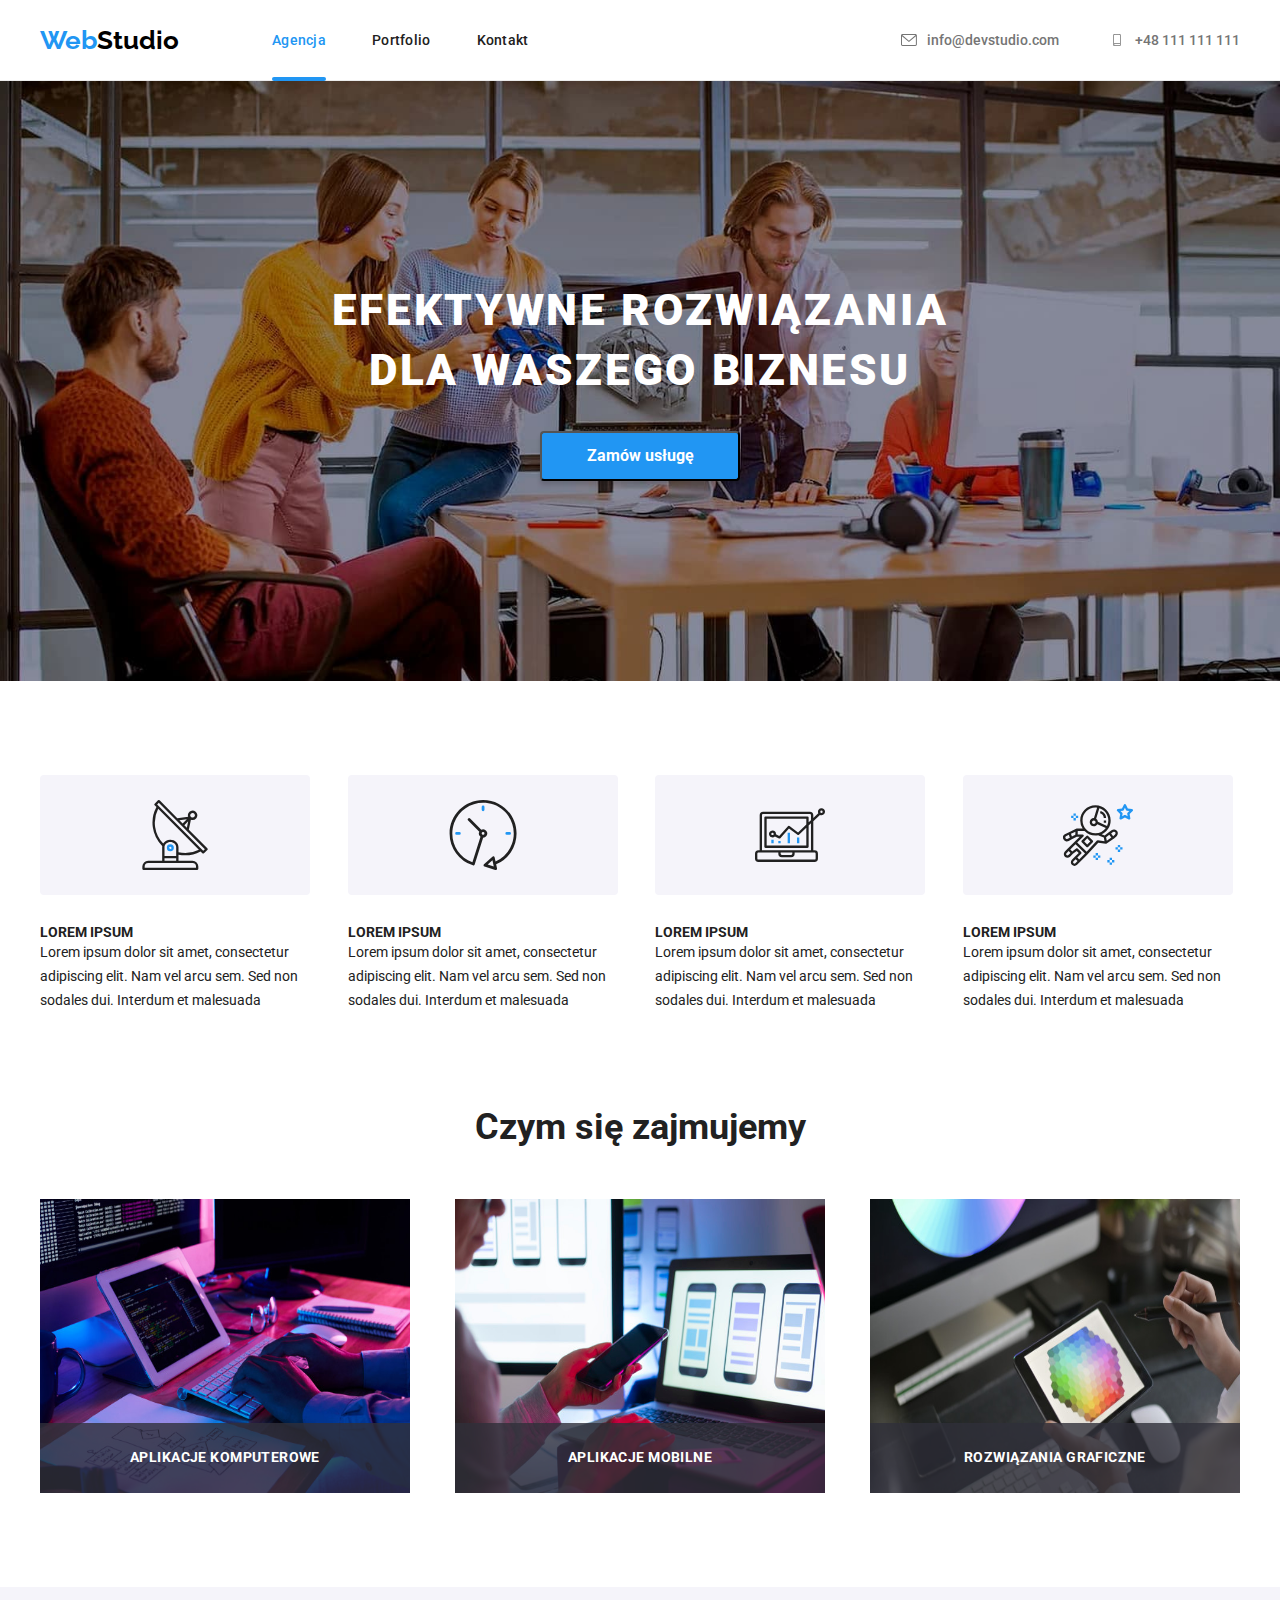
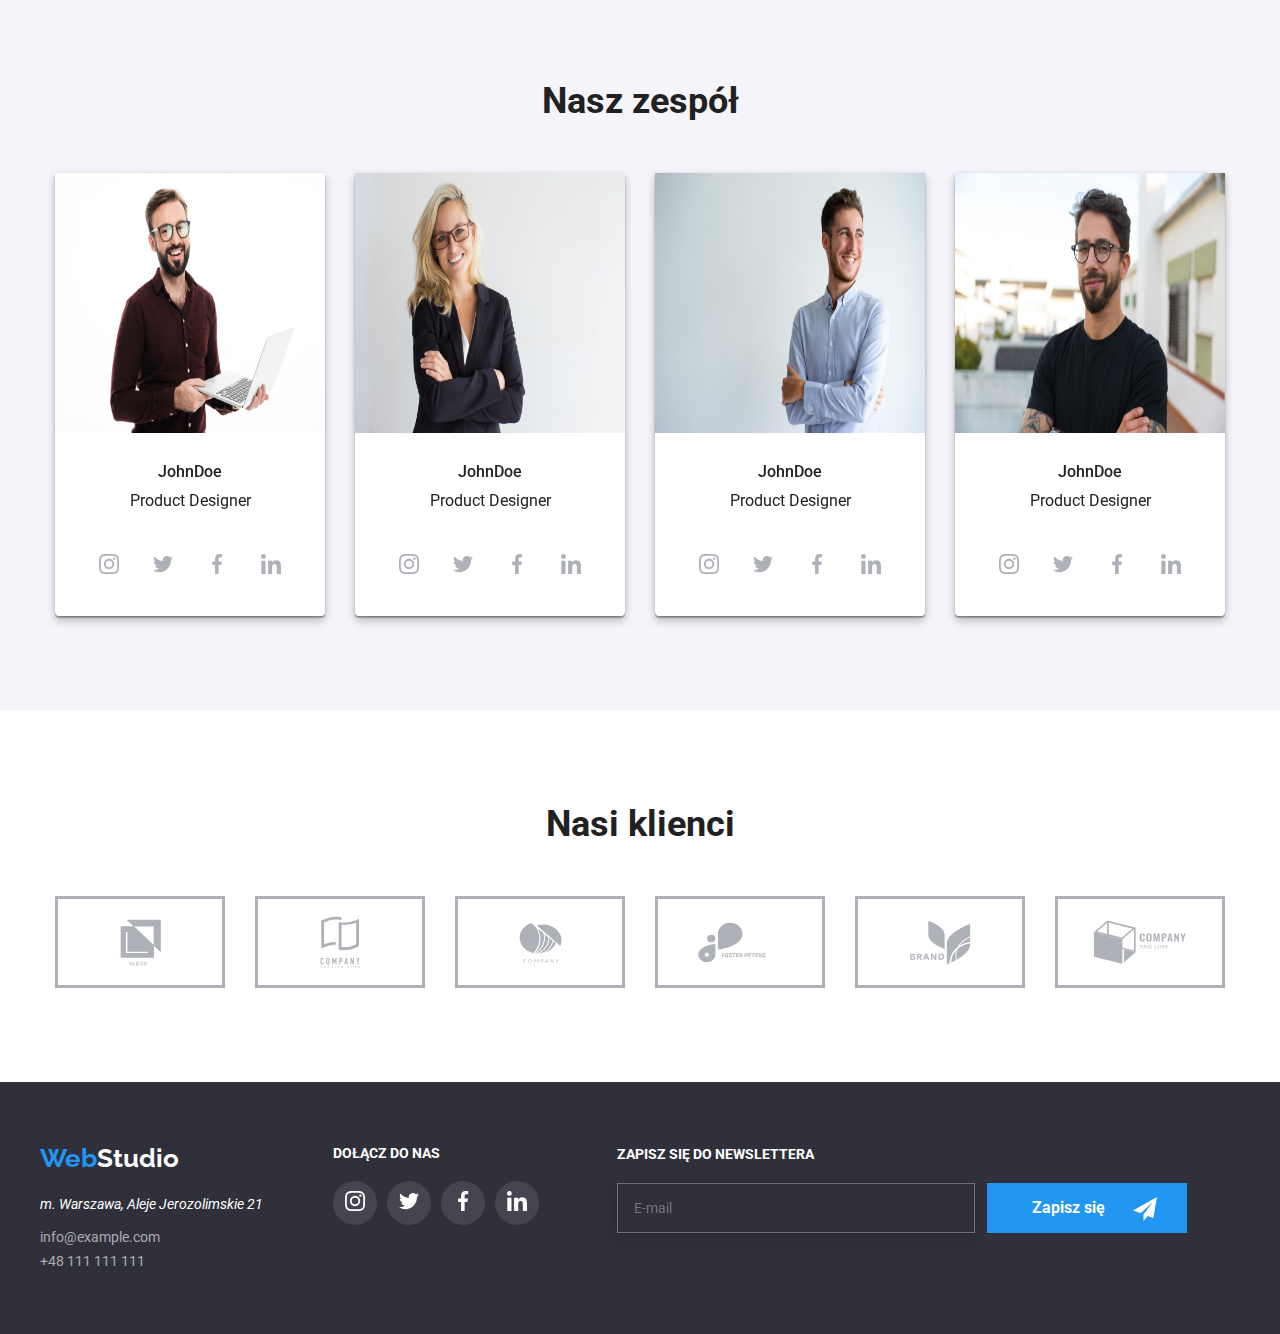
==== index.html @ 55c684ca "Update" ====
<!DOCTYPE html>
<html lang="pl">
  <head>
    <meta charset="UTF-8" />
    <meta name="viewport" content="width=device-width, initial-scale=1.0" />
    <title>Studio</title>
    <link
      href="https://fonts.googleapis.com/css2?family=Montserrat:wght@400;700&family=Raleway:wght@700&family=Roboto:wght@400;500;700;900&display=swap"
      rel="stylesheet"
    />
    <link href="css/modern-normalize.css" rel="stylesheet" />
    <link href="css/styles.css" rel="stylesheet" />
  </head>
  <body>
    <header>
      <div class="container flex-container">
        <div class="flex-logo">
          <p class="logo-fonts"><span class="logo-color">Web</span>Studio</p>
        </div>
        <nav>
          <menu>
            <ul class="flex-nav">
              <li>
                <a class="nav-menu nav-fonts nav-current" href="index.html">Agencja</a>
              </li>
              <li>
                <a class="nav-menu nav-fonts" href="portfolio.html"
                  >Portfolio</a
                >
              </li>
              <li><a class="nav-menu nav-fonts" href="/">Kontakt</a></li>
            </ul>
          </menu>
        </nav>
        <ul class="flex-adress">
          <li>
            <a class="nav-contacts" href="mailto:info@devstudio.com">
              <svg class="icon-contacts" width="16" height="12">
                <use href="./images/icons.svg#icon-envelope"></use></svg>
              info@devstudio.com</a
            >
          </li>
          <li>
            <a class="nav-contacts" href="tel:+48111111111">
              <svg class="icon-contacts" width="16" height="12">
                <use href="./images/icons.svg#icon-smartphone"></use></svg>
              +48 111 111 111</a
            >
          </li>
        </ul>
      </div>
    </header>
    <main>
      <section class="section-one section">
        <div class="container">
          <h1 class="h1-studio">
            EFEKTYWNE ROZWIĄZANIA <br />
            DLA WASZEGO BIZNESU
          </h1>
          <button class="btn-order" type="button" data-modal-open>Zamów usługę</button>
        </div>
      </section>
      <section class="section section-padding-bottom">
        <div class="container">
          <ul class="flex-lorem-list">
            <li>
              <div class="div-lorem-icons">
                <svg class="lorem-icons" width="70" height="70">
                  <use href="./images/icons.svg#icon-antenna-1"></use>
                </svg>
              </div>
              <h2 class="h2-studio">LOREM IPSUM</h2>
              <p class="p-h2-studio">
                Lorem ipsum dolor sit amet, consectetur adipiscing elit. Nam vel
                arcu sem. Sed non sodales dui. Interdum et malesuada
              </p>
            </li>
            <li>
              <div class="div-lorem-icons">
                <svg class="lorem-icons" width="70" height="70">
                  <use href="./images/icons.svg#icon-clock-1"></use>
                </svg>
              </div>
              <h2 class="h2-studio">LOREM IPSUM</h2>
              <p class="p-h2-studio">
                Lorem ipsum dolor sit amet, consectetur adipiscing elit. Nam vel
                arcu sem. Sed non sodales dui. Interdum et malesuada
              </p>
            </li>
            <li>
              <div class="div-lorem-icons">
                <svg class="lorem-icons" width="70" height="70">
                  <use href="./images/icons.svg#icon-diagram-1"></use>
                </svg>
              </div>
              <h2 class="h2-studio">LOREM IPSUM</h2>
              <p class="p-h2-studio">
                Lorem ipsum dolor sit amet, consectetur adipiscing elit. Nam vel
                arcu sem. Sed non sodales dui. Interdum et malesuada
              </p>
            </li>
            <li>
              <div class="div-lorem-icons">
                <svg class="lorem-icons" width="70" height="70">
                  <use href="./images/icons.svg#icon-astronaut-1"></use>
                </svg>
              </div>
              <h2 class="h2-studio">LOREM IPSUM</h2>
              <p class="p-h2-studio">
                Lorem ipsum dolor sit amet, consectetur adipiscing elit. Nam vel
                arcu sem. Sed non sodales dui. Interdum et malesuada
              </p>
            </li>
          </ul>
        </div>
      </section>
      <section class="section">
        <div class="container">
          <h3 class="h3-studio">Czym się zajmujemy</h3>
          <ul class="whatwedo-list">
            <li class="wwd-list">
              <img
                src="images/tablet.jpg"
                alt="Tworzenie stron internetowych"
                width="370"
                height="294"
              />
              <p class="wwd-list-text">Aplikacje komputerowe</p>
            </li>
            <li class="wwd-list">
              <img
                src="images/phones.jpg"
                alt="Tworzenie aplikacji mobilnych"
                width="370"
                height="294"
              />
              <p class="wwd-list-text">Aplikacje mobilne</p>
            </li>
            <li class="wwd-list">
              <img
                src="images/graphic.jpg"
                alt="Tworzenie grafik"
                width="370"
                height="294"
              />
              <p class="wwd-list-text">Rozwiązania graficzne</p>
            </li>
          </ul>
        </div>
      </section>
      <section class="section section-team">
        <div class="container">
          <h3 class="h3-studio">Nasz zespół</h3>
          <ul class="team-list-flex">
            <li class="team-list">
              <img
                src="images/laptop.jpg"
                alt="John Doe, Product Designer"
                width="270"
                height="260"
              />
              <div class="team-figcaption">
                <h3 class="team-name">JohnDoe</h3>
                <p class="team-job">Product Designer</p>
                <ul class="team-list-icons">
                  <li class="tl-icon-box">
                    <a class="team-link" href="/">
                      <svg width="20" height="20">
                        <use href="./images/icons.svg#icon-instagram-2"></use>
                      </svg>
                    </a>
                  </li>
                  <li class="tl-icon-box">
                    <a class="team-link" href="/"
                      ><svg width="20" height="20">
                        <use
                          href="./images/icons.svg#icon-twitter-1"
                        ></use></svg></a>
                  </li>
                  <li class="tl-icon-box">
                    <a class="team-link" href="/">
                      <svg width="20" height="20">
                        <use
                          href="./images/icons.svg#icon-facebook-1"
                        ></use></svg>
                    </a>
                  </li>
                  <li class="tl-icon-box">
                    <a class="team-link" href="/"
                      ><svg width="20" height="20">
                        <use
                          href="./images/icons.svg#icon-linkedin-1"
                        ></use></svg>
                    </a>
                  </li>
                </ul>
              </div>
            </li>
            <li class="team-list">
              <img
                src="images/blonde.jpg"
                alt="John Doe, Product Designer"
                width="270"
                height="260"
              />
              <div class="team-figcaption">
                <h3 class="team-name">JohnDoe</h3>
                <p class="team-job">Product Designer</p>
                <ul class="team-list-icons">
                  <li class="tl-icon-box">
                    <a class="team-link" href="/">
                      <svg width="20" height="20">
                        <use href="./images/icons.svg#icon-instagram-2"></use>
                      </svg>
                    </a>
                  </li>
                  <li class="tl-icon-box">
                    <a class="team-link" href="/"
                      ><svg width="20" height="20">
                        <use
                          href="./images/icons.svg#icon-twitter-1"
                        ></use></svg></a>
                  </li>
                  <li class="tl-icon-box">
                    <a class="team-link" href="/"
                      ><svg width="20" height="20">
                        <use
                          href="./images/icons.svg#icon-facebook-1"
                        ></use></svg></a>
                  </li>
                  <li class="tl-icon-box">
                    <a class="team-link" href="/"
                      ><svg width="20" height="20">
                        <use
                          href="./images/icons.svg#icon-linkedin-1"
                        ></use></svg></a>
                  </li>
                </ul>
              </div>
            </li>
            <li class="team-list">
              <img
                src="images/blueman.jpg"
                alt="John Doe, Product Designer"
                width="270"
                height="260"
              />
              <div class="team-figcaption">
                <h3 class="team-name">JohnDoe</h3>
                <p class="team-job">Product Designer</p>
                <ul class="team-list-icons">
                  <li class="tl-icon-box">
                    <a class="team-link" href="/">
                      <svg width="20" height="20">
                        <use href="./images/icons.svg#icon-instagram-2"></use>
                      </svg>
                    </a>
                  </li>
                  <li class="tl-icon-box">
                    <a class="team-link" href="/"
                      ><svg width="20" height="20">
                        <use
                          href="./images/icons.svg#icon-twitter-1"
                        ></use></svg></a>
                  </li>
                  <li class="tl-icon-box">
                    <a class="team-link" href="/"
                      ><svg width="20" height="20">
                        <use
                          href="./images/icons.svg#icon-facebook-1"
                        ></use></svg></a>
                  </li>
                  <li class="tl-icon-box">
                    <a class="team-link" href="/"
                      ><svg width="20" height="20">
                        <use
                          href="./images/icons.svg#icon-linkedin-1"
                        ></use></svg></a>
                  </li>
                </ul>
              </div>
            </li>
            <li class="team-list">
              <img
                src="images/blackman.jpg"
                alt="John Doe, Product Designer"
                width="270"
                height="260"
              />
              <div class="team-figcaption">
                <h3 class="team-name">JohnDoe</h3>
                <p class="team-job">Product Designer</p>
                <ul class="team-list-icons">
                  <li class="tl-icon-box">
                    <a class="team-link" href="/">
                      <svg width="20" height="20">
                        <use href="./images/icons.svg#icon-instagram-2"></use>
                      </svg>
                    </a>
                  </li>
                  <li class="tl-icon-box">
                    <a class="team-link" href="/"
                      ><svg width="20" height="20">
                        <use
                          href="./images/icons.svg#icon-twitter-1"
                        ></use></svg></a>
                  </li>
                  <li class="tl-icon-box">
                    <a class="team-link" href="/"
                      ><svg width="20" height="20">
                        <use
                          href="./images/icons.svg#icon-facebook-1"
                        ></use></svg></a>
                  </li>
                  <li class="tl-icon-box">
                    <a class="team-link" href="/"
                      ><svg width="20" height="20">
                        <use
                          href="./images/icons.svg#icon-linkedin-1"
                        ></use></svg></a>
                  </li>
                </ul>
              </div>
            </li>
          </ul>
        </div>
      </section>
      <section class="section">
        <div class="container">
          <h3 class="h3-studio">Nasi klienci</h3>
            <ul class="clients-list">
              <li>
                <a class="clients-link" href="/">
                  <svg width="41" height="47">
                    <use href="./images/icons.svg#icon-group"></use>
                  </svg>
                </a>
              </li>
              <li>
                <a class="clients-link" href="/">
                  <svg width="40" height="52">
                    <use href="./images/icons.svg#icon-group-2"></use>
                  </svg>
                </a>
              </li>
              <li>
                <a class="clients-link" href="/">
                  <svg width="43" height="41">
                    <use href="./images/icons.svg#icon-group-3"></use>
                  </svg>
                </a>
              </li>
              <li>
                <a class="clients-link" href="/">
                  <svg width="84" height="41">
                    <use href="./images/icons.svg#icon-group-4"></use>
                  </svg>
                </a>
              </li>
              <li>
                <a class="clients-link" href="/">
                  <svg width="63" height="45">
                    <use href="./images/icons.svg#icon-group-5"></use>
                  </svg>
                </a>
              </li>
              <li>
                <a class="clients-link" href="/">
                  <svg width="94" height="44">
                    <use href="./images/icons.svg#icon-group-6"></use>
                  </svg>
                </a>
              </li>
            </ul>
          </h3>
        </div>
      </section>
    </main>
    <footer>
      <div class="container">
        <ul class="footer-flex">
          <li>
            <p class="logo-fonts-footer">
             <span class="logo-color">Web</span><span class="logo-color-footer">Studio</span>
            </p>
            <address class="adress">m. Warszawa, Aleje Jerozolimskie 21</address>
              <a class="adress-two" href="mailto:info@example.com">info@example.com</a> 
              <br/>
              <a class="adress-two" href="tel:+48111111111">+48 111 111 111</a>
          </li>
          <li class="footer-layout">             
             <h3 class="footer-text">DOŁĄCZ DO NAS</h3>
             <ul class="footer-box">
               <li class="footer-list">
                 <a class="footer-link" href="/">
                  <svg class="svg-footer" width="20" height="20">
                  <use href="./images/icons.svg#icon-instagram-2"></use>
                  </svg>
                  </a>
              </li>
              <li class="footer-list">
                  <a class="footer-link" href="/"><svg class="svg-footer" width="20" height="20">
                  <use href="./images/icons.svg#icon-twitter-1"></use>
                  </svg></a>
              </li>
              <li class="footer-list">
                  <a class="footer-link"><svg class="svg-footer" width="20" height="20">
                  <use href="./images/icons.svg#icon-facebook-1"></use>
                  </svg></a>
              </li>
              <li class="footer-list">
                  <a class="footer-link"><svg class="svg-footer" width="20" height="20">
                  <use href="./images/icons.svg#icon-linkedin-1"></use>
                  </svg></a>
            </li>
            </ul>
        </li>
         <li class="footer-join-newsletter">
              <label class="footer-label footer-text-two">
                Zapisz się do newslettera
                <input class="footer-input" type="email" name="footeruseremail" placeholder="E-mail" required/>
              </label>
              <button class="btn-footer-input" type="submit">Zapisz się
                <svg class="btn-footer-icon" width="24" height="24"> <use href="./images/icons.svg#icon-icon-send"></use></svg>
              </button>          
          </li>
      </ul> 
    </div>
    </footer>
    <div class="backdrop is-hidden" data-modal>
  <div class="modal">
    <button type="button" class="btn-close" data-modal-close>
      <svg width="18" height="18">
        <use href="./images/icons.svg#icon-close-x">
        </use>
      </svg>
      <p class="modal-text-fun">Liczę na zaliczenie pracy domowej - w pierwszym podejściu!</p>
    </button>
  </div>
</div>
    <script src="./js/modal.js"></script>
  </body>
</html>
---- css/styles.css ----
:root {
  --blue-sky: #2196f3;
  --main-theme: #2f303a;
  --snow: #ffffff;
  --nearly-black: #212121;
  --gray: #757575;
  --cubic-bezier: cubic-bezier(0.4, 0, 0.2, 1);
}

* {
  margin: 0;
  padding: 0;
}

body {
  font-family: 'Roboto', sans-serif;
  background: #fff;
}

header {
  border-bottom: 1px solid;
  border-bottom-color: #ececec;
}

footer {
  background-color: var(--main-theme);
}

h4 {
  margin: 0;
  margin-block-start: 0;
  padding: 0;
  border: 0;
  font-size: 100%;
  font: inherit;
  vertical-align: baseline;
}

menu {
  margin-block-start: 0px;
  margin-block-end: 0px;
  padding-inline-start: 0px;
}

a {
  text-decoration: none;
}

ul {
  list-style-type: none;
}

img {
  display: block;
}

.container {
  width: 1200px;
  margin: 0 auto;
}

.section {
  padding-top: 94px;
  padding-bottom: 94px;
}

.section-padding-bottom {
  padding-bottom: 0;
}

.section-padding-top {
  padding-top: 0;
}

.flex-container {
  display: flex;
  align-items: center;
  justify-content: flex-start;
}

.flex-logo {
  display: flex;
  flex-basis: 145px;
  justify-content: flex-start;
  max-width: 145px;
  margin-right: 0px;
}

.flex-nav {
  display: flex;
  align-items: center;
  justify-content: space-between;
  gap: 46px;
  list-style-type: none;
  max-width: 245px;
  margin-left: 93px;
  margin-right: 371px;
  padding-block: 32px;
  padding-left: 0px;
  margin-block-start: 0px;
  margin-block-end: 0px;
}

.flex-adress {
  list-style: none;
  display: flex;
  align-items: center;
  justify-content: flex-end;
  gap: 50px;
  width: 100%;
  padding-block: 32px;
}

.logo-fonts {
  font-family: 'Raleway';
  font-style: normal;
  font-weight: 700;
  font-size: 26px;
  line-height: 1.17;
}

.logo-color {
  color: var(--blue-sky);
}

.logo-color-footer {
  color: var(--snow);
}

.nav-menu {
  color: #212121;
  display: flex;
  gap: 46px;
  position: relative;
}

.nav-fonts {
  font-weight: 500;
  font-size: 14px;
  line-height: 1.15;
  letter-spacing: 0.02em;
  color: var(--nearly-black);
}

.nav-menu:focus,
.nav-menu:hover {
  color: var(--blue-sky);
  transition: color 250ms var(--cubic-bezier);
}

.nav-current {
  color: var(--blue-sky);
}

.nav-current::after {
  position: absolute;
  display: inline-block;
  left: 0px;
  bottom: -33px;
  content: '';
  background-color: var(--blue-sky);
  width: 100%;
  height: 4px;
  border-radius: 2px;
}

.nav-contacts {
  color: var(--gray);
  text-decoration: none;
  font-weight: 500;
  font-size: 14px;
  line-height: 1.17;
  display: flex;
  align-items: center;
}

.icon-contacts {
  fill: currentColor;
  margin-right: 10px;
}

.nav-contacts:hover,
.nav-contacts:focus {
  color: var(--blue-sky);
  transition: color 250ms var(--cubic-bezier);
}

.nav-menu-contacts {
  margin-right: 10px;
}

/*-- Main Page ----------*/

.section-one {
  background: var(--main-theme);
  background-color: rgba(47, 48, 58, 0.4);
  background-image: url(../images/sectionone.jpg);
  background-repeat: no-repeat;
  background-size: cover;
  background-position: 100% 35%;
  max-width: 1600px;
  height: 600px;
  padding: 200px 0px;
  margin: 0 auto;
}

.section-team {
  background: #f5f4fa;
}

.flex-lorem-list {
  list-style-type: none;
  display: flex;
  align-items: center;
  justify-content: space-between;
  gap: 30px;
  margin: 0px;
  padding-inline-start: 0px;
}

.div-lorem-icons {
  width: 270px;
  height: 120px;
  background-color: #f5f4fa;
  border-radius: 4px;
  display: flex;
  align-items: center;
  justify-content: center;
  margin-bottom: 30px;
}

.lorem-icons {
  margin-right: 0px;
}

.whatwedo-list {
  list-style-type: none;
  display: flex;
  justify-content: space-between;
  flex-wrap: nowrap;
  gap: 30px;
  padding-left: 0;
  position: relative;
}
.wwd-list {
  position: relative;
}

.wwd-list > .wwd-list-text {
  font-weight: 700;
  font-size: 14px;
  line-height: 1.14;
  letter-spacing: 0.03em;
  text-transform: uppercase;
  color: var(--snow);
  position: absolute;
  bottom: 0;
  width: 100%;
  height: 70px;
  display: flex;
  align-items: center;
  justify-content: center;
  background-color: rgba(47, 48, 58, 0.8);
}

.h1-studio {
  font-weight: 900;
  font-size: 44px;
  line-height: 1.36;
  color: var(--snow);
  text-align: center;
  letter-spacing: 0.06em;
  text-transform: uppercase;
}

.btn-order {
  font-weight: 700;
  font-size: 16px;
  line-height: 1.87;
  color: var(--snow);
  background-color: var(--blue-sky);
  cursor: pointer;
  width: 200px;
  height: 50px;
  box-shadow: 0px 4px 4px rgba(0, 0, 0, 0.15);
  border-radius: 4px;
  margin-top: 30px;
  margin-inline: 500px;
}
.h2-studio {
  font-weight: 700;
  font-size: 14px;
  line-height: 1.14;
  color: var(--nearly-black);
}
.p-h2-studio {
  font-size: 14px;
  line-height: 1.71;
  color: var(--nearly-black);
}

.h3-studio {
  font-weight: 700;
  font-size: 36px;
  line-height: 1.16;
  color: var(--nearly-black);
  text-align: center;
  margin-top: 0px;
  margin-bottom: 50px;
}

.team-list-flex {
  list-style-type: none;
  display: flex;
  justify-content: center;
  gap: 30px;
  padding: 0;
}

.team-list {
  background: var(--snow);
  border-radius: 0px 0px 4px 4px;
  box-shadow: 0px 1px 3px rgba(0, 0, 0, 0.12), 0px 1px 1px rgba(0, 0, 0, 0.14),
    0px 2px 1px rgba(0, 0, 0, 0.2);
  filter: drop-shadow(0px 4px 4px rgba(0, 0, 0, 0.25));
}

.team-figcaption {
  padding-bottom: 30px;
  align-items: center;
}

.team-name {
  font-weight: 500;
  font-size: 16px;
  line-height: 1.18;
  color: var(--nearly-black);
  text-align: center;
  padding-top: 30px;
  padding-bottom: 10px;
}

.team-job {
  font-weight: 400;
  font-size: 16px;
  line-height: 1.18;
  color: var(--nearly-black);
  text-align: center;
  padding-bottom: 16px;
}

.p-h3-studio {
  font-weight: 500;
  font-size: 16px;
  line-height: 1.18;
  color: var(--nearly-black);
  text-align: center;
  padding-top: 30px;
}

.p-h3-studio-second {
  font-weight: 400;
  font-size: 16px;
  line-height: 1.18;
  color: var(--nearly-black);
  text-align: center;
  padding-bottom: 30px;
}

.team-list-icons {
  display: flex;
  justify-content: center;
  align-items: center;
  margin-top: 16px;
}

.tl-icon-box:last-child {
  margin-right: 0;
}

.tl-icon-box {
  width: 44px;
  height: 44px;
  margin-right: 10px;
  color: var(--snow);
}

.team-link {
  fill: #afb1b8;
  width: 100%;
  height: 100%;
  display: flex;
  align-items: center;
  justify-content: center;
}

.team-link:hover,
.team-link:focus {
  background-color: var(--blue-sky);
  cursor: pointer;
  border-radius: 50%;
  fill: var(--snow);
  transition: background-color 250ms var(--cubic-bezier),
    fill 250ms var(--cubic-bezier);
}

.clients-list {
  display: flex;
  align-items: center;
  justify-content: center;
  gap: 30px;
}

.clients-link {
  fill: #afb1b8;
  width: 170px;
  height: 92px;
  border: #afb1b8 solid;
  display: flex;
  align-items: center;
  justify-content: center;
}

.clients-link:hover,
.clients-link:focus {
  border-color: var(--blue-sky);
  cursor: pointer;
  fill: var(--blue-sky);
  transition: fill 250ms var(--cubic-bezier), border 250ms var(--cubic-bezier);
}

/*-- portfolio styles -------------------*/

.button-list {
  display: flex;
  align-items: center;
  justify-content: center;
  list-style: none;
  gap: 8px;
  padding-left: 0px;
  margin-block-start: 0px;
  margin-block-end: 50px;
}
.btn {
  font-weight: 500;
  font-size: 16px;
  line-height: 1.62;
  text-align: center;
  letter-spacing: 0.03em;
  border-style: none;
  padding: 6px 22px;
  background: #f5f4fa;
  border-radius: 4px;
}

.btn:hover,
.btn:focus {
  color: var(--snow);
  background-color: var(--blue-sky);
  cursor: pointer;
  box-shadow: 0px 3px 1px rgba(0, 0, 0, 0.1), 0px 1px 2px rgba(0, 0, 0, 0.08),
    0px 2px 2px rgba(0, 0, 0, 0.12);
  filter: drop-shadow(0px 4px 4px rgba(0, 0, 0, 0.25));
  transition: color 250ms var(--cubic-bezier),
    background-color 250ms var(--cubic-bezier),
    box-shadow 250ms var(--cubic-bezier);
}

.portfolio-list {
  list-style-type: none;
  display: flex;
  justify-content: space-between;
  flex-wrap: wrap;
  padding: 0;
  gap: 30px;
}
.portfolio-link {
  display: block;
}
.portfolio-list-style:hover,
.portfolio-list-style:focus {
  cursor: pointer;
  box-shadow: 0px 3px 1px rgba(0, 0, 0, 0.1), 0px 1px 2px rgba(0, 0, 0, 0.08),
    0px 2px 2px rgba(0, 0, 0, 0.12);
  transition: box-shadow 250ms var(--cubic-bezier);
}

.portfolio-pic-overlay {
  position: relative;
  overflow: hidden;
  width: 370px;
  height: 294px;
}

.pf-pic-text {
  position: absolute;
  top: 0;
  left: 0;
  width: 100%;
  height: 100%;
  background-color: var(--blue-sky);
  opacity: 0.9;
  transform: translateY(100%);
  transition: transform 250ms var(--cubic-bezier);
}

.pf-pic-text p {
  font-size: 18px;
  line-height: 1.55;
  letter-spacing: 0.03em;
  color: var(--snow);
  padding-block: 49px;
  padding-inline: 24px 45px;
}

.portfolio-link:hover .pf-pic-text {
  transform: translateX(0);
}

.portfolio-figcaption {
  margin-top: 0px;
  padding-top: 20px;
  border-left: 1px solid #eeeeee;
  border-right: 1px solid #eeeeee;
  border-bottom: 1px solid #eeeeee;
}

.h4-portfolio {
  font-weight: 700;
  font-size: 18px;
  line-height: 2;
  text-align: left;
  color: var(--nearly-black);
  padding-left: 24px;
  padding-right: 24px;
}

.p-h4-portfolio {
  font-size: 16px;
  line-height: 1.87;
  margin-top: 4px;
  padding-left: 24px;
  padding-right: 24px;
  padding-bottom: 20px;
  color: var(--gray);
}

/*--footer styles -------------------*/

.footer-flex {
  display: flex;
  align-items: center;
  justify-content: flex-start;
  padding: 0px;
}

.footer-layout {
  margin-left: 70px;
  margin-top: 64px;
  margin-bottom: 109px;
}
.logo-fonts-footer {
  font-family: 'Raleway';
  font-style: normal;
  font-weight: 700;
  font-size: 26px;
  line-height: 1.17;
  margin-bottom: 20px;
}

.adress {
  color: var(--snow);
  font-size: 14px;
  line-height: 1.71;
  margin-bottom: 9px;
}

.adress-two {
  color: rgba(255, 255, 255, 0.6);
  font-size: 14px;
  line-height: 1.71;
  margin-bottom: 9px;
}

.adress-two:hover,
.adress-two:focus {
  color: var(--blue-sky);
  transition: color 250ms var(--cubic-bezier);
}

.footer-text {
  font-weight: 700;
  font-size: 14px;
  line-height: 1.14;
  color: var(--snow);
  margin-bottom: 19px;
  text-transform: uppercase;
}

.footer-box {
  width: 206px;
  height: 44px;
  display: flex;
  justify-content: center;
  align-items: center;
}

.footer-list {
  width: 44px;
  height: 44px;
  margin-right: 10px;
  border-radius: 50%;
  background-color: #ffffff1a;
  display: flex;
  align-items: center;
  justify-content: center;
}

.footer-list:last-child {
  margin-right: 0px;
}

.svg-footer {
  fill: var(--snow);
}

.footer-list:hover,
.footer-list:focus {
  cursor: pointer;
  background-color: var(--blue-sky);
  transition: background-color 250ms var(--cubic-bezier);
}

.footer-join-newsletter {
  display: flex;
  align-items: center;
  justify-content: space-between;
}

.footer-label {
  display: flex;
  flex-direction: column;
  margin-left: 78px;
  margin-top: 58px;
  margin-bottom: 94px;
}

.footer-text-two {
  font-weight: 700;
  font-size: 14px;
  line-height: 1.14;
  color: var(--snow);
  text-transform: uppercase;
}

.footer-input {
  width: 358px;
  height: 50px;
  border: 1px solid rgba(255, 255, 255, 0.3);
  filter: drop-shadow(0px 4px 4px rgba(0, 0, 0, 0.15));
  background-color: var(--main-theme);
  padding-left: 16px;
  margin-top: 20px;
}

.btn-footer-input {
  font-weight: 700;
  font-size: 16px;
  line-height: 1.88;
  color: var(--snow);
  width: 200px;
  height: 50px;
  margin-left: 12px;
  background-color: var(--blue-sky);
  border: none;
  padding: 10px 28px 10px 42px;
}

.btn-footer-icon {
  vertical-align: middle;
  margin-left: 24px;
}

/*-- Backdrop --*/

.backdrop {
  position: fixed;
  left: 0;
  top: 0;
  width: 100%;
  height: 100%;
  background: rgba(0, 0, 0, 0.2);
}

.is-hidden {
  opacity: 0;
  visibility: hidden;
  pointer-events: none;
}

.modal {
  position: absolute;
  top: 50%;
  left: 50%;
  transform: translate(-50%, -50%);
  width: 528px;
  height: 581px;
  background-color: var(--snow);
  border-radius: 4px;
  box-shadow: 0px 2px 1px #00000033, 0px 1px 1px #00000024,
    0px 1px 3px #0000001f;
}

.btn-close {
  position: absolute;
  top: 8px;
  right: 8px;
  display: flex;
  align-items: center;
  justify-content: center;
  width: 30px;
  height: 30px;
  border: 1px solid rgba(0, 0, 0, 0.1);
  background-color: var(--snow);
  border-radius: 50%;
  cursor: pointer;
}
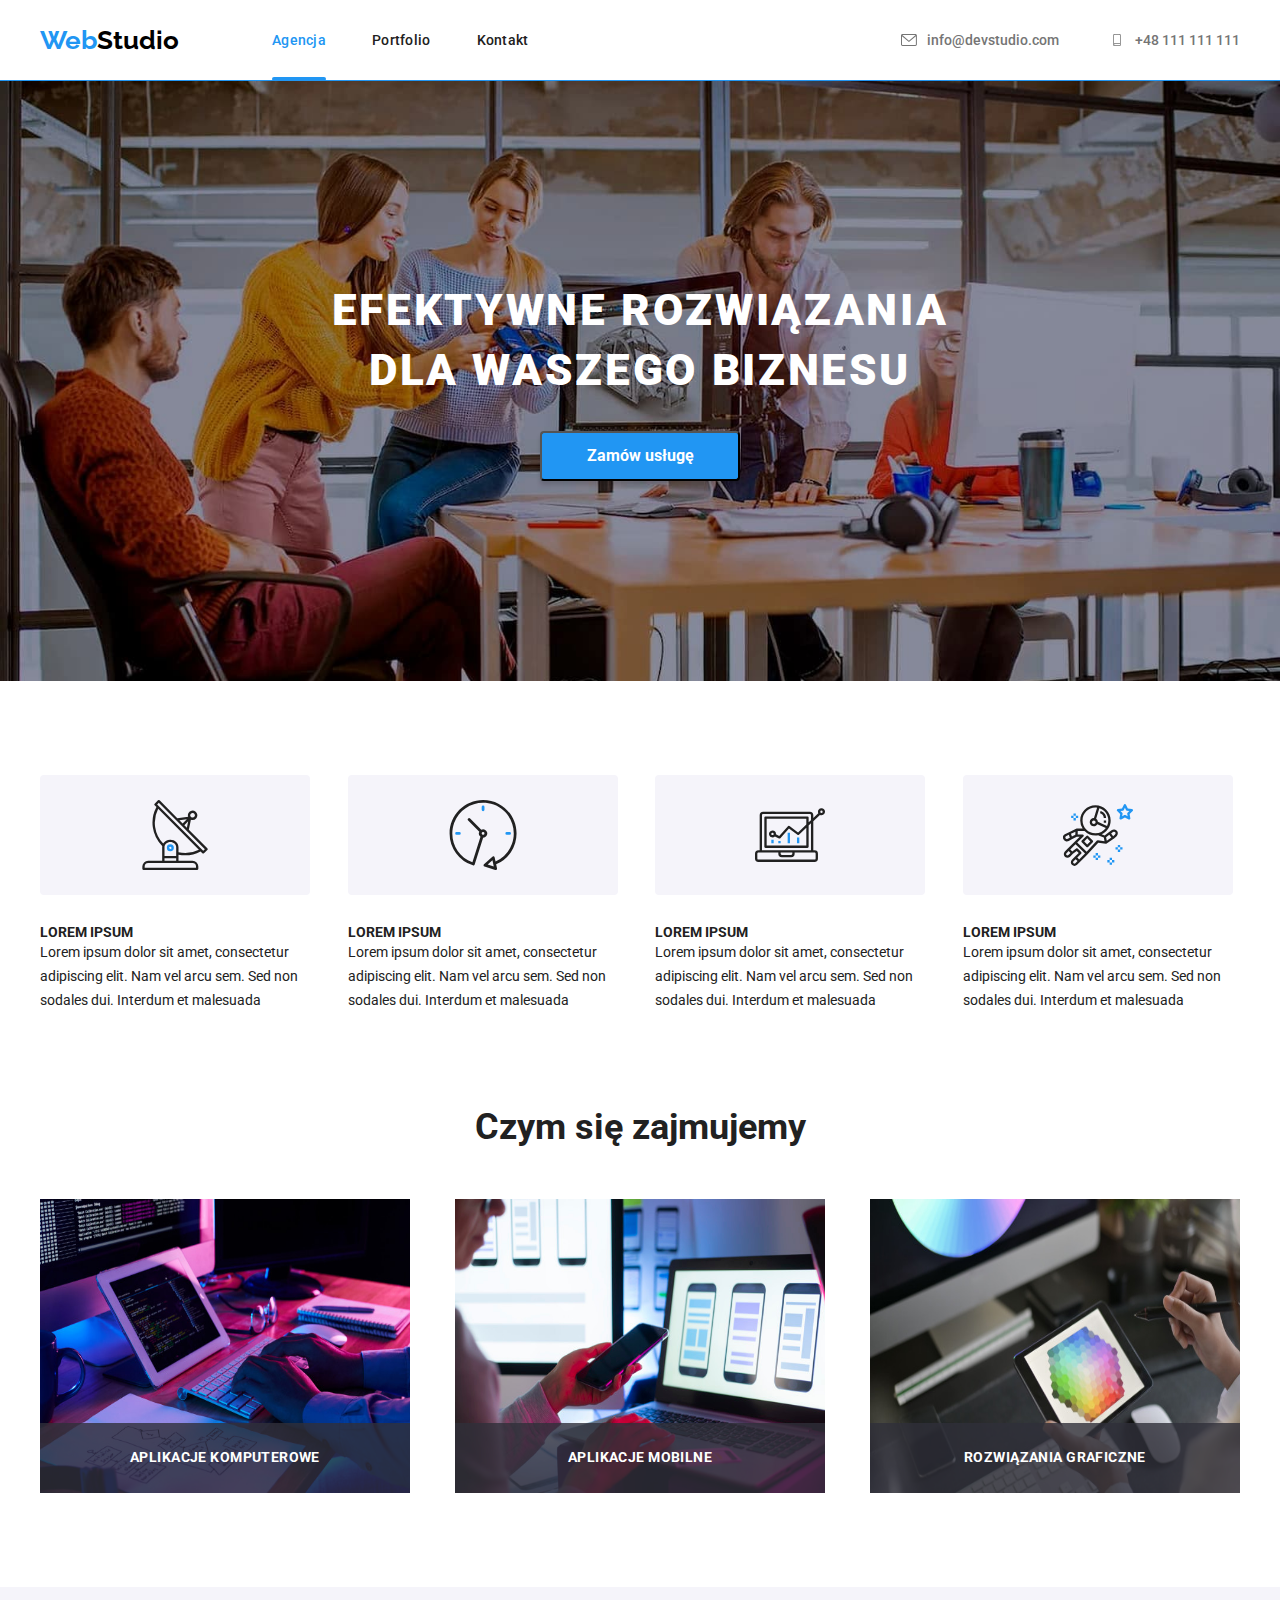
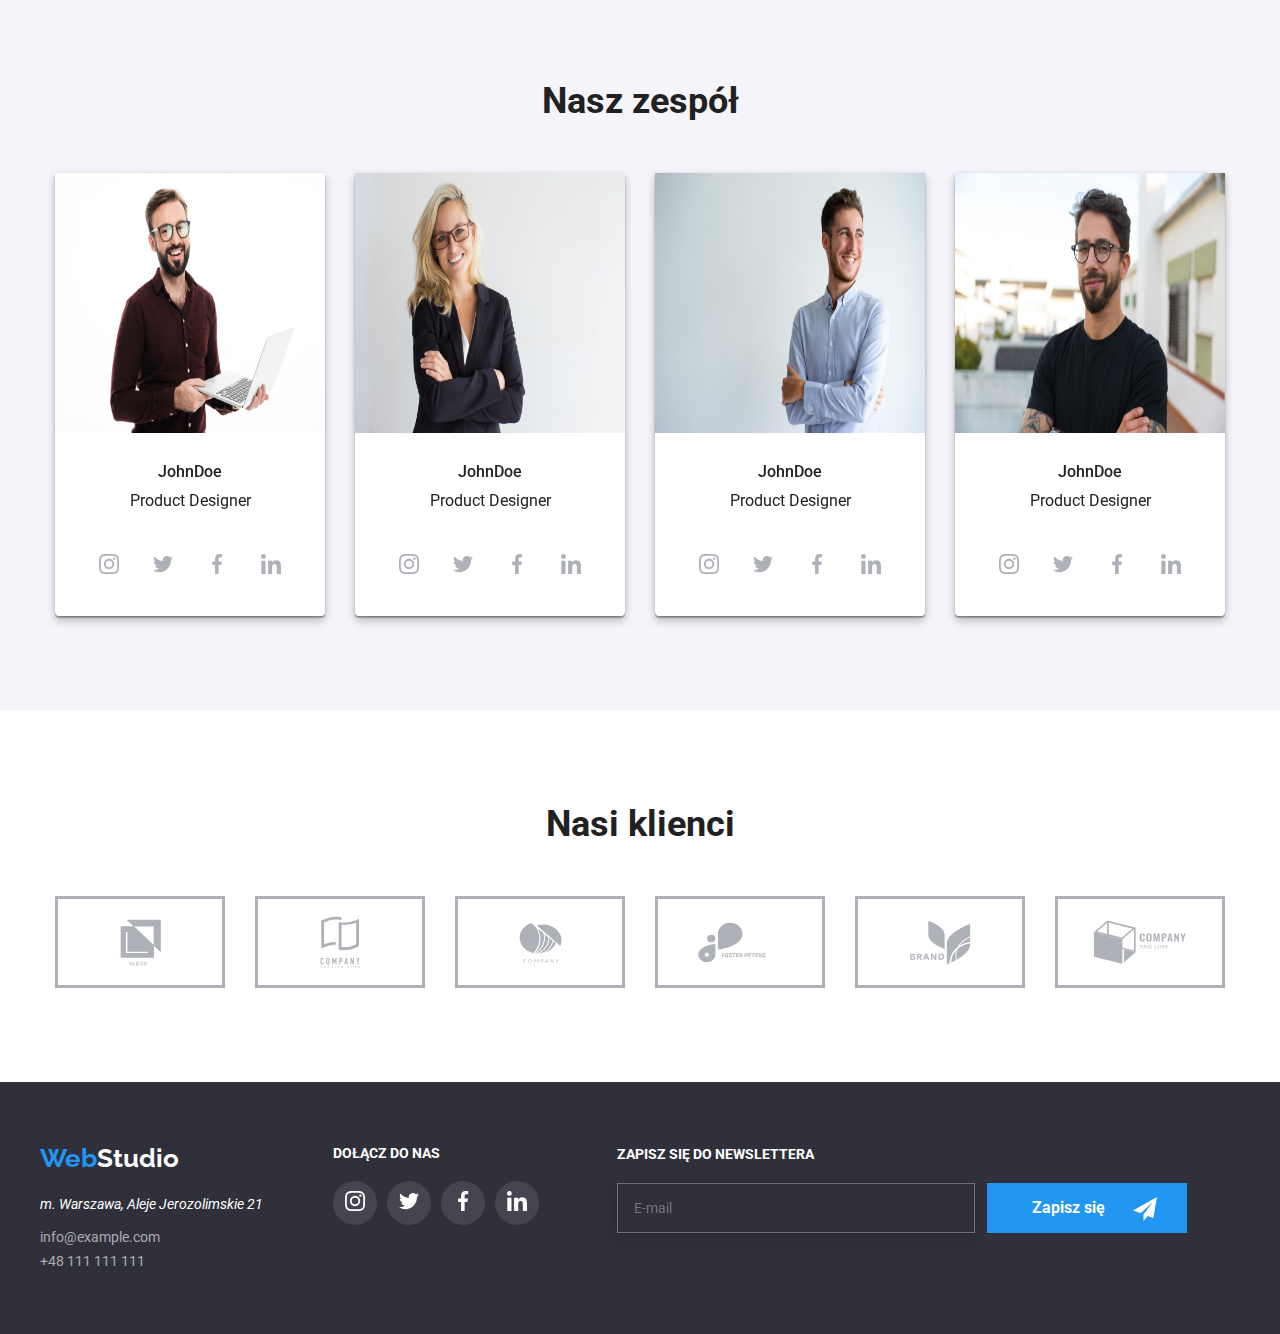
==== commit 1f1948b1: "Update" ====
--- a/index.html
+++ b/index.html
@@ -421,7 +421,7 @@
                 <input class="footer-input" type="email" name="footeruseremail" placeholder="E-mail" required/>
               </label>
               <button class="btn-footer-input" type="submit">Zapisz się
-                <svg class="btn-footer-icon" width="24" height="24"> <use href="./images/icons.svg#icon-icon-send"></use></svg>
+                <svg class="btn-footer-icon" width="24" height="24"><use href="./images/icons.svg#icon-icon-send"></use></svg>
               </button>          
           </li>
       </ul> 
@@ -434,9 +434,44 @@
         <use href="./images/icons.svg#icon-close-x">
         </use>
       </svg>
-      <p class="modal-text-fun">Liczę na zaliczenie pracy domowej - w pierwszym podejściu!</p>
     </button>
-  </div>
+    <p class="modal-main-text">Zostaw swoje dane w formularzu poniżej</p>
+     <form class="modal-styles">
+     <label class="order-label-styles" for="orderusername">Imie
+      <span class="order-input-position">
+        <input class="order-input-styles" type="text" name="orderusername">
+      <svg class="order-svg-style" width="18" height="18">
+        <use href="./images/icons.svg#icon-person-black-18dp-1"></use>
+      </svg>
+      </span>
+    </label>
+     <label class="order-label-styles" for="orderphonenumber">Telefon
+      <span class="order-input-position"><input class="order-input-styles" type="text" name="orderphonenumber" type="number">
+      <svg class="order-svg-style" width="18" height="18"><use href="./images/icons.svg#icon-phone-black-18dp-1"></use>
+      </svg>
+    </span>
+    </label>
+    <label class="order-label-styles" for="orderphonenumber">Telefon
+      <span class="order-input-position"><input class="order-input-styles" type="text" name="orderphonenumber" type="number">
+      <svg class="order-svg-style" width="18" height="18"><use href="./images/icons.svg#icon-email-black-18dp-1"></use>
+      </svg>
+</span> 
+</label>
+     <label class="order-label-styles" for="ordercomment">Komentarz
+      <textarea placeholder="Wprowadź tekst" class="order-textarea order-placeholder-style" name="ordercomment"></textarea>
+  </label>
+      
+       <label class="order-rodo" for="orderrodo">
+      <input type="checkbox" name="orderrodo" class="rodo-checkbox" required>
+      <span class="rodo-checkbox-icon">
+        <svg class="rodo-svg-style" width="16" height="15">
+        <use href="./images/icons.svg#icon-Vector-1"></use>
+      </svg>
+      </span><p class="rodo-text-style">Oświadczam iż akceptuję <a href="/" class="rodo-link">Regulamin</a> i <a href="/" class="rodo-link">Politykę Prywatności</a>.</p>
+    </label>
+    <button class="order-rodo-btn" type="submit">Wyślij</button>
+  </form>
+</div>
 </div>
     <script src="./js/modal.js"></script>
   </body>
--- a/css/styles.css
+++ b/css/styles.css
@@ -52,6 +52,11 @@
 
 img {
   display: block;
+}
+
+label {
+  display: flex;
+  flex-direction: column;
 }
 
 .container {
@@ -659,6 +664,7 @@
   border: 1px solid rgba(255, 255, 255, 0.3);
   filter: drop-shadow(0px 4px 4px rgba(0, 0, 0, 0.15));
   background-color: var(--main-theme);
+  color: rgba(255, 255, 255, 0.6);
   padding-left: 16px;
   margin-top: 20px;
 }
@@ -725,3 +731,144 @@
   border-radius: 50%;
   cursor: pointer;
 }
+
+.modal-styles {
+  padding: 0px 40px 20px 40px;
+}
+
+.modal-main-text {
+  font-weight: 700;
+  font-size: 20px;
+  line-height: 1.15;
+  text-align: center;
+  letter-spacing: 0.03em;
+  margin-top: 40px;
+  margin-bottom: 12px;
+}
+
+.order-label-styles {
+  font-size: 12px;
+  line-height: 1.17;
+  letter-spacing: 0.01em;
+  color: rgba(117, 117, 117, 1);
+  display: flex;
+  flex-direction: column;
+  margin-bottom: 10px;
+}
+
+.order-input-position {
+  display: block;
+  position: relative;
+  margin-top: 4px;
+}
+
+.order-input-styles {
+  width: 448px;
+  height: 40px;
+  padding-block: 12px;
+  padding-left: 40px;
+  border: 1px solid rgba(33, 33, 33, 0.2);
+  border-radius: 4px;
+  transition-property: border-color;
+  transition-duration: 250ms;
+  transition-timing-function: var(--cubic-bezier);
+  outline: transparent;
+}
+
+.order-input-position:hover,
+.order-input-position:focus-within,
+.order-input-styles:focus,
+.order-input-styles:hover {
+  fill: var(--blue-sky);
+  border-color: var(--blue-sky);
+}
+
+.order-textarea {
+  display: block;
+  width: 448px;
+  height: 138px;
+  margin-top: 4px;
+  padding: 12px 16px;
+  border: 1px solid rgba(33, 33, 33, 0.2);
+  border-radius: 4px;
+  resize: none;
+  transition-property: border-color;
+  transition-duration: 250ms;
+  transition-timing-function: var(--cubic-bezier);
+  outline: transparent;
+}
+
+.order-textarea:focus,
+:hover {
+  border-color: var(--blue-sky);
+}
+
+.order-placeholder-style::placeholder {
+  font-size: 12px;
+  line-height: 1.17;
+  letter-spacing: 0.01em;
+  color: rgba(117, 117, 117, 0.5);
+}
+
+.order-svg-style {
+  position: absolute;
+  transform: translateY(-50%);
+  top: 50%;
+  left: 12px;
+}
+
+.order-rodo {
+  display: block;
+  align-items: center;
+  margin-top: 20px;
+  margin-bottom: 30px;
+  font-weight: 400;
+  font-size: 14px;
+  line-height: 1.71;
+  letter-spacing: 0.03em;
+  color: var(--gray);
+  text-align: center;
+  padding-left: 7px;
+}
+
+.rodo-checkbox {
+  position: absolute;
+  appearance: none;
+}
+
+.rodo-checkbox-icon {
+  display: inline-block;
+  border: 2px solid var(--black);
+  border-radius: 2px;
+  vertical-align: sub;
+  transition-property: background-color, border-color;
+  transition-duration: 250ms;
+  transition-timing-function: var(--cubic-bezier);
+}
+
+.rodo-svg-style {
+  display: block;
+  width: 16px;
+  height: 15px;
+}
+
+.rodo-text-style {
+  display: inline;
+  margin-left: 8px;
+}
+
+.rodo-link {
+  text-decoration: underline;
+  color: var(--blue-sky);
+}
+
+.order-rodo-btn {
+  display: block;
+  width: 200px;
+  height: 50px;
+  margin-inline: auto;
+  margin-bottom: 40px;
+  cursor: pointer;
+  color: var(--snow);
+  background-color: var(--blue-sky);
+}
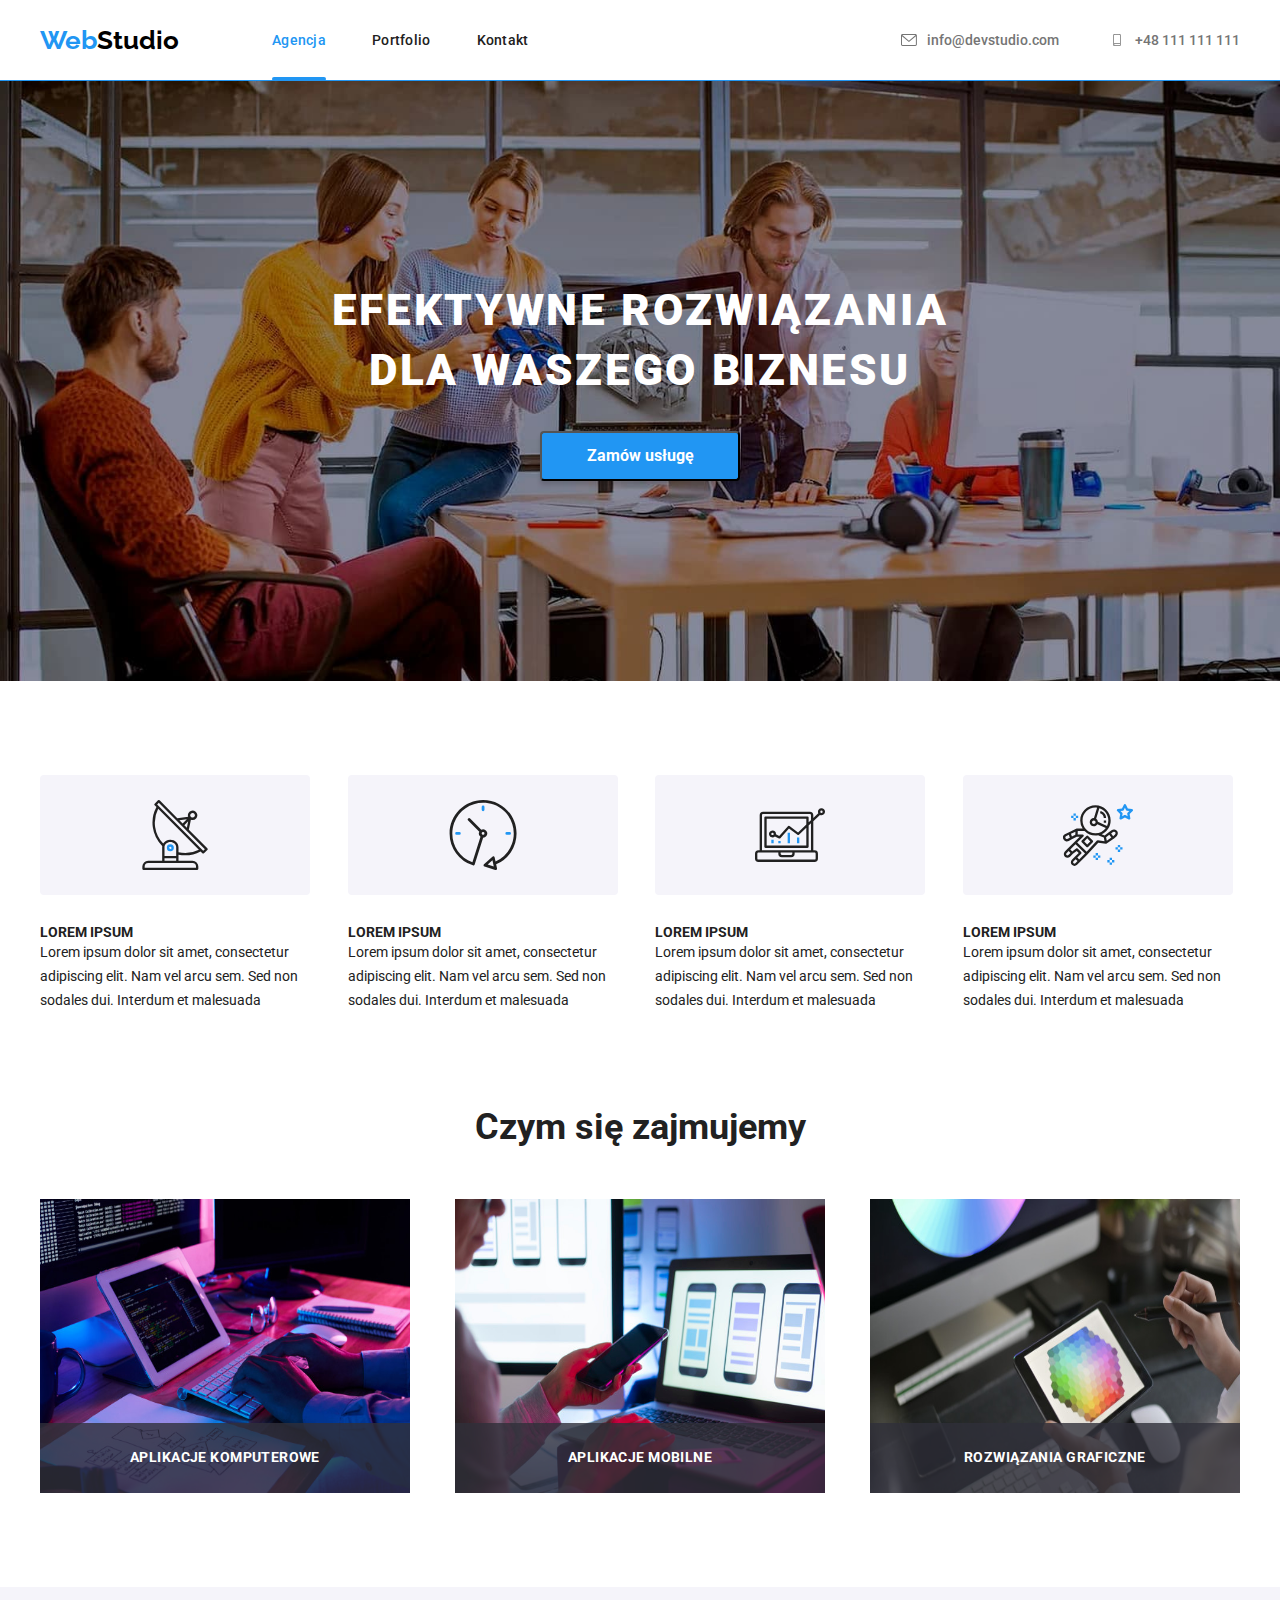
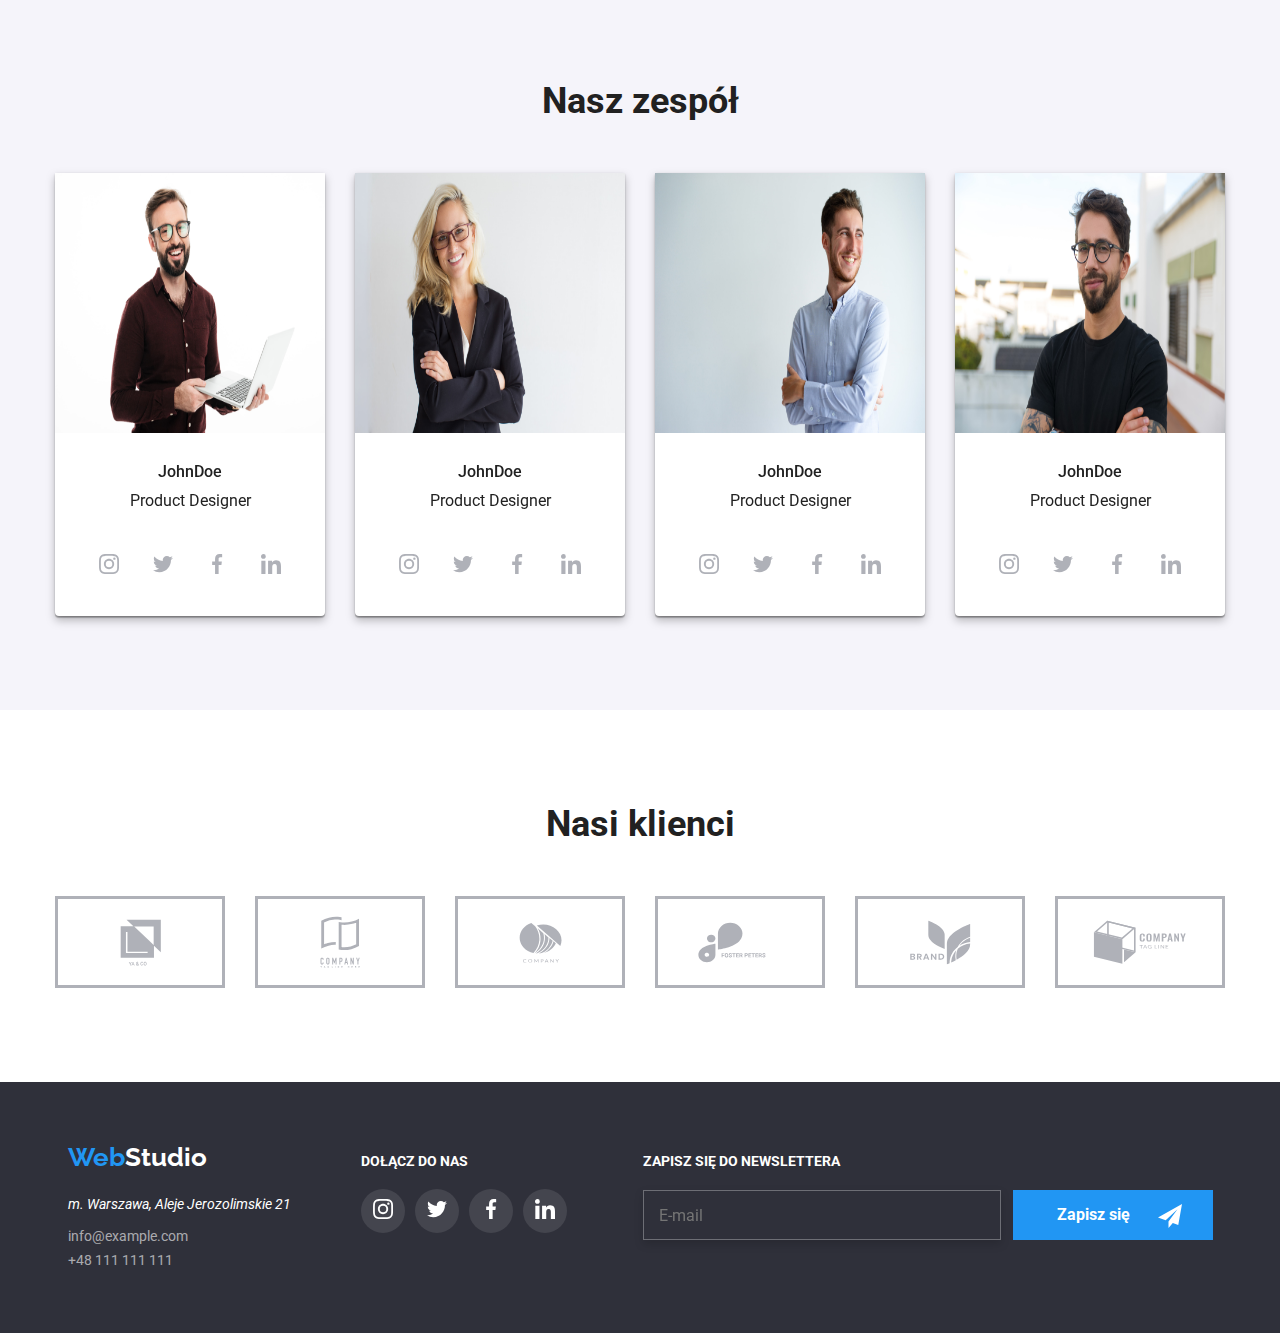
==== commit f1454b4d: "Update" ====
--- a/index.html
+++ b/index.html
@@ -377,9 +377,8 @@
       </section>
     </main>
     <footer>
-      <div class="container">
-        <ul class="footer-flex">
-          <li>
+      <div class="container footer-flex">
+        <div>
             <p class="logo-fonts-footer">
              <span class="logo-color">Web</span><span class="logo-color-footer">Studio</span>
             </p>
@@ -387,11 +386,11 @@
               <a class="adress-two" href="mailto:info@example.com">info@example.com</a> 
               <br/>
               <a class="adress-two" href="tel:+48111111111">+48 111 111 111</a>
-          </li>
-          <li class="footer-layout">             
-             <h3 class="footer-text">DOŁĄCZ DO NAS</h3>
-             <ul class="footer-box">
-               <li class="footer-list">
+       </div>
+       <div class="join-position">         
+         <h3 class="footer-text">DOŁĄCZ DO NAS</h3>
+               <ul class="footer-box">
+                <li class="footer-list">
                  <a class="footer-link" href="/">
                   <svg class="svg-footer" width="20" height="20">
                   <use href="./images/icons.svg#icon-instagram-2"></use>
@@ -413,18 +412,20 @@
                   <use href="./images/icons.svg#icon-linkedin-1"></use>
                   </svg></a>
             </li>
-            </ul>
-        </li>
-         <li class="footer-join-newsletter">
-              <label class="footer-label footer-text-two">
-                Zapisz się do newslettera
+          </ul>
+        </div>
+        <div>    
+          <form class="newsletter-position">
+              <label>
+                <h3 class="footer-text-newsletter">Zapisz się do newslettera</h3>
                 <input class="footer-input" type="email" name="footeruseremail" placeholder="E-mail" required/>
               </label>
-              <button class="btn-footer-input" type="submit">Zapisz się
+              <button class="btn-footer-input" type="submit">
+                Zapisz się
                 <svg class="btn-footer-icon" width="24" height="24"><use href="./images/icons.svg#icon-icon-send"></use></svg>
               </button>          
-          </li>
-      </ul> 
+          </form>
+        </div>
     </div>
     </footer>
     <div class="backdrop is-hidden" data-modal>
@@ -459,8 +460,7 @@
 </label>
      <label class="order-label-styles" for="ordercomment">Komentarz
       <textarea placeholder="Wprowadź tekst" class="order-textarea order-placeholder-style" name="ordercomment"></textarea>
-  </label>
-      
+  </label>   
        <label class="order-rodo" for="orderrodo">
       <input type="checkbox" name="orderrodo" class="rodo-checkbox" required>
       <span class="rodo-checkbox-icon">
--- a/css/styles.css
+++ b/css/styles.css
@@ -23,6 +23,9 @@
 }
 
 footer {
+  display: block;
+  padding-top: 60px;
+  padding-bottom: 60px;
   background-color: var(--main-theme);
 }
 
@@ -554,9 +557,8 @@
 
 .footer-flex {
   display: flex;
-  align-items: center;
-  justify-content: flex-start;
-  padding: 0px;
+  align-items: baseline;
+  justify-content: center;
 }
 
 .footer-layout {
@@ -593,6 +595,9 @@
   transition: color 250ms var(--cubic-bezier);
 }
 
+.join-position {
+  margin-left: 70px;
+}
 .footer-text {
   font-weight: 700;
   font-size: 14px;
@@ -636,21 +641,18 @@
   transition: background-color 250ms var(--cubic-bezier);
 }
 
-.footer-join-newsletter {
-  display: flex;
-  align-items: center;
-  justify-content: space-between;
-}
-
 .footer-label {
-  display: flex;
-  flex-direction: column;
+  width: 358px;
   margin-left: 78px;
-  margin-top: 58px;
-  margin-bottom: 94px;
-}
-
-.footer-text-two {
+}
+
+.newsletter-position {
+  display: flex;
+  align-items: flex-end;
+  margin-left: 76px;
+}
+
+.footer-text-newsletter {
   font-weight: 700;
   font-size: 14px;
   line-height: 1.14;
@@ -659,14 +661,15 @@
 }
 
 .footer-input {
+  box-sizing: border-box;
+  margin-top: 20px;
   width: 358px;
   height: 50px;
+  padding: 16px 0px 16px 15px;
   border: 1px solid rgba(255, 255, 255, 0.3);
   filter: drop-shadow(0px 4px 4px rgba(0, 0, 0, 0.15));
   background-color: var(--main-theme);
   color: rgba(255, 255, 255, 0.6);
-  padding-left: 16px;
-  margin-top: 20px;
 }
 
 .btn-footer-input {
@@ -674,11 +677,12 @@
   font-size: 16px;
   line-height: 1.88;
   color: var(--snow);
+  cursor: pointer;
   width: 200px;
   height: 50px;
   margin-left: 12px;
+  border: none;
   background-color: var(--blue-sky);
-  border: none;
   padding: 10px 28px 10px 42px;
 }
 
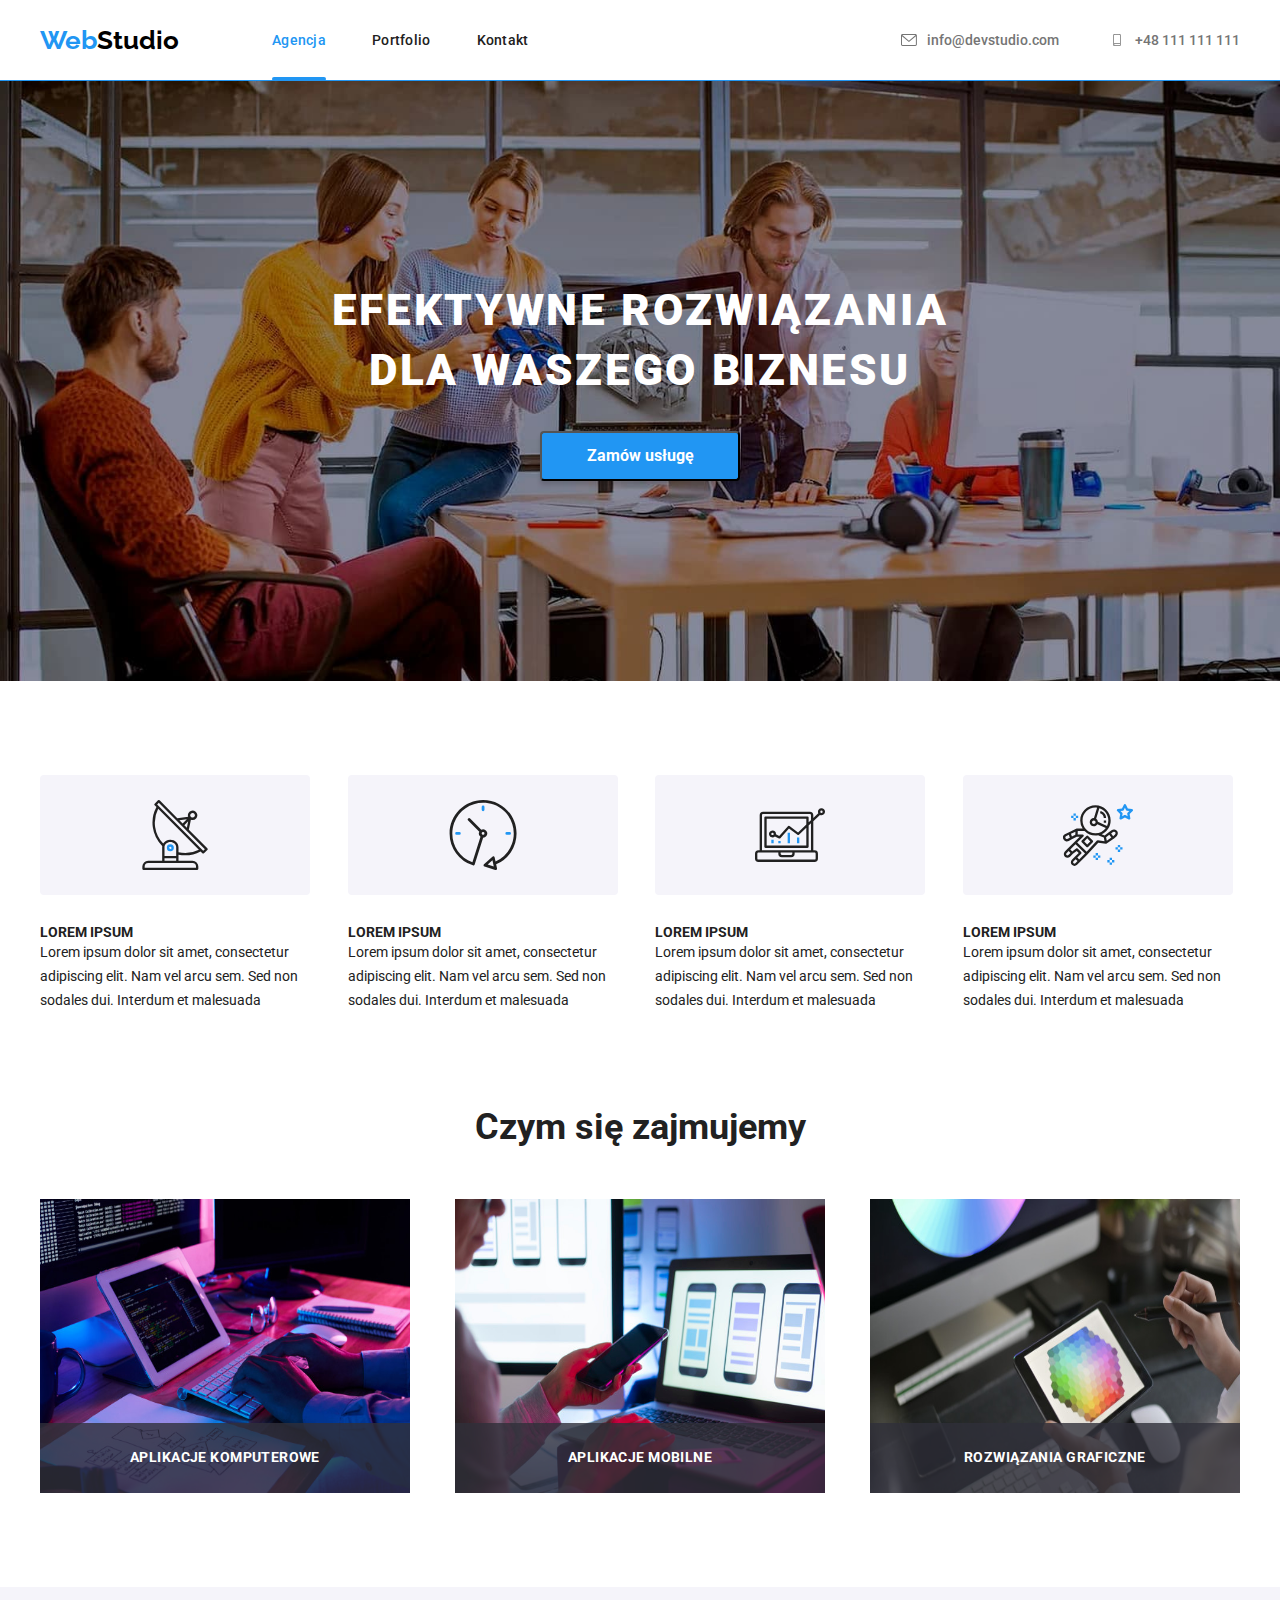
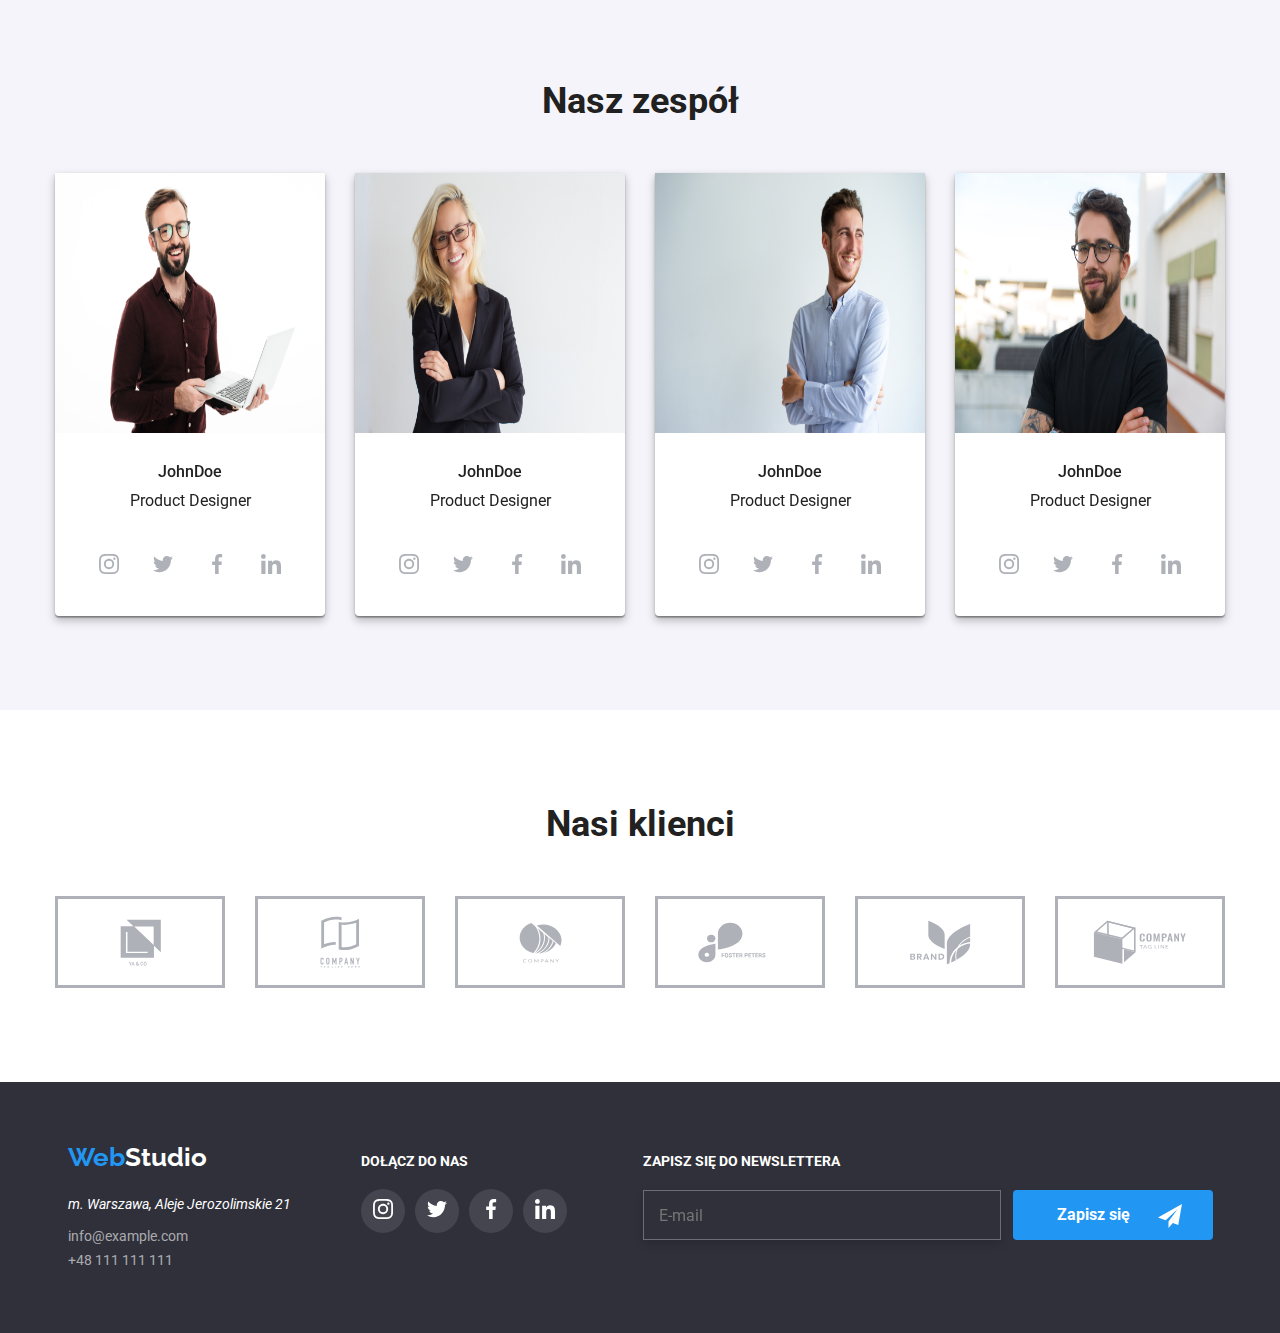
==== commit c944654f: "update" ====
--- a/index.html
+++ b/index.html
@@ -429,6 +429,12 @@
     </div>
     </footer>
     <div class="backdrop is-hidden" data-modal>
+
+
+
+
+
+
   <div class="modal">
     <button type="button" class="btn-close" data-modal-close>
       <svg width="18" height="18">
@@ -436,24 +442,24 @@
         </use>
       </svg>
     </button>
-    <p class="modal-main-text">Zostaw swoje dane w formularzu poniżej</p>
-     <form class="modal-styles">
+    <form class="modal-styles">
+    <p class="modal-main-text">Zostaw swoje dane w formularzu poniżej</p> 
      <label class="order-label-styles" for="orderusername">Imie
       <span class="order-input-position">
-        <input class="order-input-styles" type="text" name="orderusername">
+        <input class="order-input-styles" type="text" name="orderusername" required>
       <svg class="order-svg-style" width="18" height="18">
         <use href="./images/icons.svg#icon-person-black-18dp-1"></use>
       </svg>
       </span>
     </label>
      <label class="order-label-styles" for="orderphonenumber">Telefon
-      <span class="order-input-position"><input class="order-input-styles" type="text" name="orderphonenumber" type="number">
+      <span class="order-input-position"><input class="order-input-styles" type="text" name="orderphonenumber" type="number" required>
       <svg class="order-svg-style" width="18" height="18"><use href="./images/icons.svg#icon-phone-black-18dp-1"></use>
       </svg>
     </span>
     </label>
-    <label class="order-label-styles" for="orderphonenumber">Telefon
-      <span class="order-input-position"><input class="order-input-styles" type="text" name="orderphonenumber" type="number">
+    <label class="order-label-styles" for="orderphonenumber">Email
+      <span class="order-input-position"><input class="order-input-styles" type="text" name="orderemail" type="email" required>
       <svg class="order-svg-style" width="18" height="18"><use href="./images/icons.svg#icon-email-black-18dp-1"></use>
       </svg>
 </span> 
@@ -461,8 +467,11 @@
      <label class="order-label-styles" for="ordercomment">Komentarz
       <textarea placeholder="Wprowadź tekst" class="order-textarea order-placeholder-style" name="ordercomment"></textarea>
   </label>   
+
+
+
        <label class="order-rodo" for="orderrodo">
-      <input type="checkbox" name="orderrodo" class="rodo-checkbox" required>
+      <input type="checkbox" id="orderrodo" name="rodo-accept" value="rodo-accept" class="rodo-accept" required>
       <span class="rodo-checkbox-icon">
         <svg class="rodo-svg-style" width="16" height="15">
         <use href="./images/icons.svg#icon-Vector-1"></use>
--- a/css/styles.css
+++ b/css/styles.css
@@ -684,6 +684,7 @@
   border: none;
   background-color: var(--blue-sky);
   padding: 10px 28px 10px 42px;
+  border-radius: 4px;
 }
 
 .btn-footer-icon {
@@ -824,18 +825,16 @@
 .order-rodo {
   display: block;
   align-items: center;
-  margin-top: 20px;
   margin-bottom: 30px;
-  font-weight: 400;
   font-size: 14px;
   line-height: 1.71;
   letter-spacing: 0.03em;
+  text-align: center;
+  cursor: pointer;
   color: var(--gray);
-  text-align: center;
-  padding-left: 7px;
-}
-
-.rodo-checkbox {
+}
+
+.rodo-accept {
   position: absolute;
   appearance: none;
 }
@@ -854,11 +853,17 @@
   display: block;
   width: 16px;
   height: 15px;
+  fill: var(--snow);
 }
 
 .rodo-text-style {
   display: inline;
   margin-left: 8px;
+}
+
+.checkbox-input:checked + .rodo-checkbox-icon {
+  border-color: var(--blue-sky);
+  background-color: var(--blue-sky);
 }
 
 .rodo-link {
@@ -875,4 +880,10 @@
   cursor: pointer;
   color: var(--snow);
   background-color: var(--blue-sky);
-}
+  border: none;
+  border-radius: 4px;
+  font-weight: 700;
+  font-size: 16px;
+  line-height: 1.88;
+  letter-spacing: 0.06em;
+}
